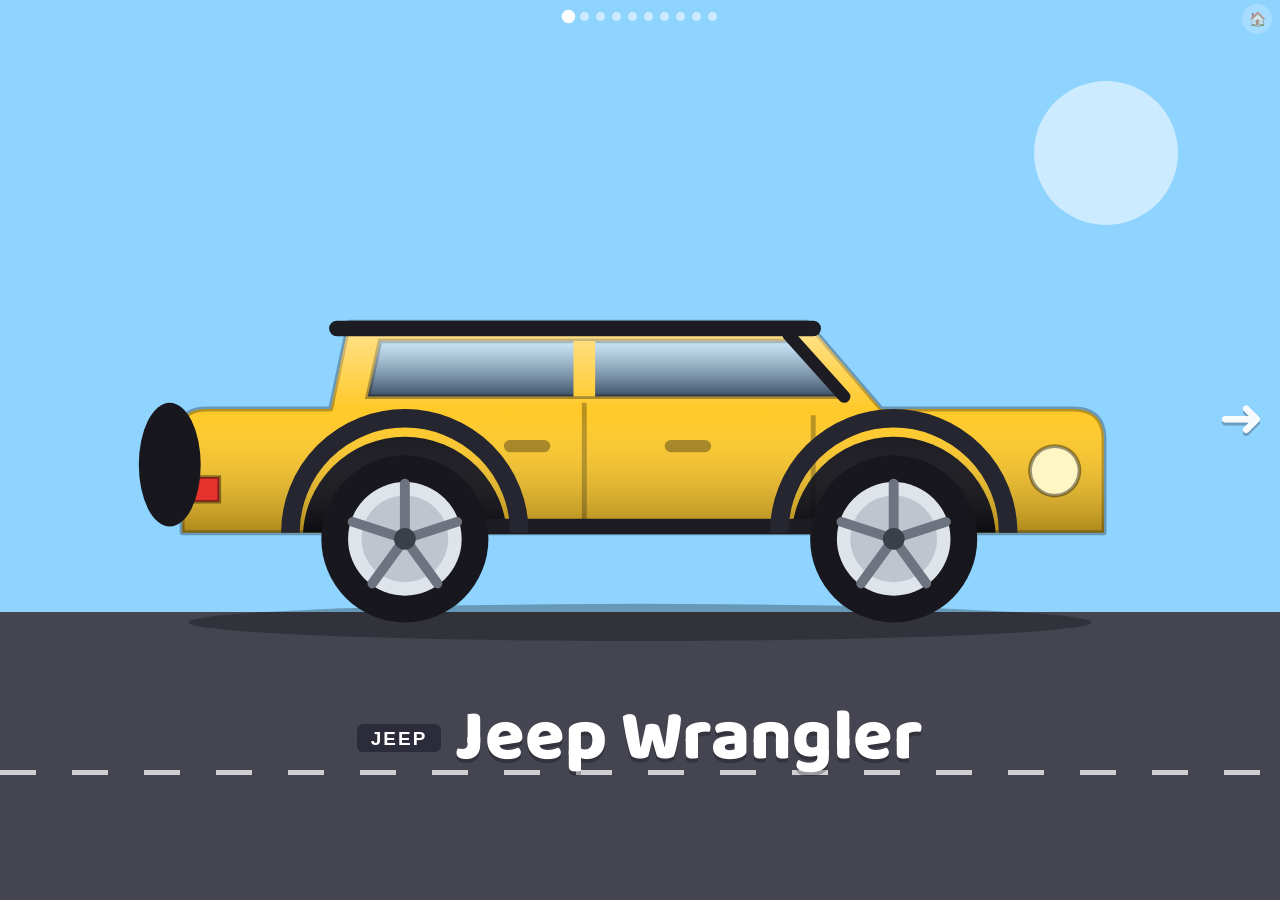
==== cars.html @ 997a092b "Add files via upload" ====
<!DOCTYPE html>
<html lang="en">
<head>
<meta charset="utf-8">
<meta name="viewport" content="width=device-width, initial-scale=1, viewport-fit=cover">
<title>Cars</title>
<meta name="theme-color" content="#8fd3ff">
<meta name="mobile-web-app-capable" content="yes">
<meta name="apple-mobile-web-app-capable" content="yes">
<meta name="apple-mobile-web-app-title" content="Toddler Games">
<link rel="manifest" href="manifest.webmanifest">
<link rel="apple-touch-icon" href="icons/apple-touch-icon.png">
<link rel="icon" href="icons/icon-192.png">

<link rel="preconnect" href="https://fonts.googleapis.com">
<link href="https://fonts.googleapis.com/css2?family=Baloo+2:wght@700;800&display=swap" rel="stylesheet">
<style>
  :root {
    box-sizing: border-box;
    padding-top: env(safe-area-inset-top, 0px);
    padding-bottom: env(safe-area-inset-bottom, 0px);
    --ink: #2b2b3a;
    --road: #454552;
  }
  html { scroll-padding-top: env(safe-area-inset-top, 0px); }
  *, *::before, *::after { box-sizing: inherit; }
  html, body { height: 100%; margin: 0; background: #bfe6ff; overflow: hidden; }
  body {
    font-family: "Baloo 2", ui-rounded, "Arial Rounded MT Bold", "Trebuchet MS", system-ui, sans-serif;
    -webkit-tap-highlight-color: transparent; -webkit-user-select: none; user-select: none;
  }
  .deck {
    display: flex; height: 100%; overflow-x: auto; overflow-y: hidden;
    scroll-snap-type: x mandatory; scrollbar-width: none; -webkit-overflow-scrolling: touch;
    scroll-behavior: smooth;
  }
  .deck::-webkit-scrollbar { display: none; }
  .slide {
    flex: 0 0 100%; height: 100%; scroll-snap-align: center; scroll-snap-stop: always;
    display: flex; flex-direction: column; align-items: center; justify-content: center;
    position: relative; overflow: hidden;
  }
  .sun { position: absolute; top: 9%; right: 8%; width: 16vmin; height: 16vmin; border-radius: 50%; background: rgba(255,255,255,.55); }
  .road { position: absolute; left: 0; right: 0; bottom: 0; height: 32%; background: var(--road); }
  .road::before {
    content: ""; position: absolute; left: 0; right: 0; top: 55%; height: 5px;
    background: repeating-linear-gradient(90deg, #fff 0 36px, transparent 36px 72px); opacity: .75;
  }
  .vehicle { width: min(98vw, 110vh); position: relative; z-index: 2; margin-top: 6vh; }
  .vehicle svg { width: 100%; height: auto; display: block; overflow: visible; }
  .slide.enter .vehicle { animation: drive .6s cubic-bezier(.2,.9,.3,1.08) both; }
  .vehicle.bounce { animation: bounce .55s ease; }
  @keyframes drive { from { transform: translateX(-80vw); } to { transform: translateX(0); } }
  @keyframes bounce {
    0% { transform: scale(1); } 25% { transform: scale(1.08, .93) rotate(-1.5deg); }
    55% { transform: scale(.97, 1.05) rotate(1.5deg); } 100% { transform: scale(1); }
  }
  .tag { position: relative; z-index: 3; display: flex; align-items: center; gap: 14px; margin-top: 3vh; padding: 0 14px; }
  .tag .badge { flex: 0 0 auto; width: clamp(48px, 15vw, 84px); }
  .tag .badge svg { width: 100%; height: auto; display: block; }
  .name {
    margin: 0; font-size: clamp(34px, 10.5vw, 72px); font-weight: 800; color: #fff; line-height: 1;
    text-shadow: 0 4px 0 rgba(0,0,0,.25);
  }
  .wheel { transform-box: fill-box; transform-origin: center; }
  .slide.enter .wheel { animation: spin .6s linear 1; }
  @keyframes spin { to { transform: rotate(-720deg); } }
  .photo { background: #111; }
  .photo img { width: 100%; height: 100%; object-fit: contain; display: block; }
  .hint {
    position: absolute; right: 16px; top: 42%; z-index: 4; font-size: 54px; color: rgba(255,255,255,.95);
    text-shadow: 0 3px 0 rgba(0,0,0,.25); animation: nudge 1.2s ease-in-out infinite; pointer-events: none;
  }
  @keyframes nudge { 0%,100% { transform: translateX(0); } 50% { transform: translateX(10px); } }
  .dots {
    position: fixed; left: 40px; right: 40px; top: calc(env(safe-area-inset-top, 0px) + 12px); z-index: 10;
    display: flex; gap: 7px; justify-content: center; pointer-events: none; flex-wrap: wrap;
  }
  .dots i { width: 9px; height: 9px; border-radius: 50%; background: rgba(255,255,255,.55); transition: transform .2s, background .2s; }
  .dots i.on { background: #fff; transform: scale(1.5); }
  /* parent corner: press and hold */
  #parent {
    position: fixed; right: 8px; top: calc(env(safe-area-inset-top, 0px) + 4px); z-index: 20;
    width: 30px; height: 30px; border-radius: 50%; border: 0; padding: 0; font-size: 14px;
    background: rgba(255,255,255,.35); opacity: .6;
  }
  #panel {
    position: fixed; inset: 0; z-index: 30; display: none; align-items: center; justify-content: center;
    background: rgba(20,20,30,.6); padding: 24px;
  }
  #panel.open { display: flex; }
  #panel .box { background: #fff; color: var(--ink); border-radius: 22px; padding: 22px; width: min(92vw, 380px); text-align: center; }
  #panel h2 { margin: 0 0 6px; font-size: 26px; }
  #panel p { margin: 0 0 16px; font-size: 16px; line-height: 1.3; font-weight: 700; opacity: .75; }
  #panel button {
    display: block; width: 100%; margin-top: 10px; padding: 14px; border: 0; border-radius: 14px;
    font: inherit; font-size: 20px; font-weight: 800; background: #2f8cf0; color: #fff;
  }
  #panel button.alt { background: #e9ebf0; color: var(--ink); }
  @media (prefers-reduced-motion: reduce) {
    .slide.enter .vehicle, .slide.enter .wheel, .hint, .vehicle.bounce { animation: none; }
  }
</style>
</head>
<body>
<div class="dots" id="dots"></div>
<button id="parent" aria-label="Parent options (press and hold)">🏠</button>
<div id="panel"><div class="box">
  <h2>Parent corner</h2>
  <p>Add real photos from your phone. They show first and stay saved on this device.</p>
  <button id="addBtn">Add photos</button>
  <button id="clearBtn" class="alt">Remove my photos</button>
  <button id="homeBtn" class="alt">Back to home</button>
  <button id="closeBtn" class="alt">Close</button>
</div></div>
<input id="file" type="file" accept="image/*" multiple hidden>
<main class="deck" id="deck"></main>

<script>
// ---------- realistic-style side-view car kit (viewBox 320 x 160) ----------
let uid = 0;
function rim(cx, cy, r) {
  let sp = '';
  for (let i = 0; i < 5; i++) {
    const a = (i * 72 - 90) * Math.PI / 180;
    sp += `<line x1="${cx}" y1="${cy}" x2="${(cx + Math.cos(a) * r * 0.66).toFixed(1)}" y2="${(cy + Math.sin(a) * r * 0.66).toFixed(1)}" stroke="#6d7480" stroke-width="3.2" stroke-linecap="round"/>`;
  }
  return `<g class="wheel"><circle cx="${cx}" cy="${cy}" r="${r}" fill="#17171d"/>
  <circle cx="${cx}" cy="${cy}" r="${r * 0.68}" fill="#dfe3ea"/>
  <circle cx="${cx}" cy="${cy}" r="${r * 0.52}" fill="#bfc5cf"/>${sp}
  <circle cx="${cx}" cy="${cy}" r="${r * 0.13}" fill="#3b3f48"/></g>`;
}
function build(o) {
  const id = 'c' + (uid++);
  const wells = o.wheels.map(([x, y, r]) => `<circle cx="${x}" cy="${y}" r="${r + 6}" fill="#101017"/>`).join('');
  const rims = o.wheels.map(([x, y, r]) => rim(x, y, r)).join('');
  const flares = o.flare ? o.wheels.map(([x, y, r]) => `<path d="M${x - r - 10} ${y - 2} A${r + 10} ${r + 10} 0 0 1 ${x + r + 10} ${y - 2}" fill="none" stroke="#262630" stroke-width="6"/>`).join('') : '';
  const pillars = (o.pillars || []).map(([x, y1, y2]) => `<line x1="${x}" y1="${y1}" x2="${x}" y2="${y2}" stroke="${o.color}" stroke-width="7"/>`).join('');
  const handles = (o.handles || []).map(([x, y]) => `<rect x="${x}" y="${y}" width="15" height="4" rx="2" fill="#000" opacity=".35"/>`).join('');
  return `<svg viewBox="0 0 320 160" xmlns="http://www.w3.org/2000/svg">
  <defs>
    <linearGradient id="sh${id}" x1="0" y1="0" x2="0" y2="1">
      <stop offset="0" stop-color="#fff" stop-opacity=".5"/><stop offset=".42" stop-color="#fff" stop-opacity="0"/>
      <stop offset="1" stop-color="#000" stop-opacity=".32"/></linearGradient>
    <linearGradient id="gl${id}" x1="0" y1="0" x2="0" y2="1">
      <stop offset="0" stop-color="#a9d7f2"/><stop offset="1" stop-color="#2b4058"/></linearGradient>
    <clipPath id="cp${id}"><path d="${o.body}"/></clipPath>
  </defs>
  <ellipse cx="160" cy="143" rx="146" ry="6" fill="#000" opacity=".28"/>
  ${o.pre || ''}
  <path d="${o.body}" fill="${o.color}" stroke="rgba(0,0,0,.28)" stroke-width="1.6" stroke-linejoin="round"/>
  <g clip-path="url(#cp${id})">${wells}</g>
  <path d="${o.glass}" fill="url(#gl${id})"/>
  <path d="${o.glass}" fill="none" stroke="rgba(0,0,0,.35)" stroke-width="1.5"/>
  ${pillars}
  <path d="${o.doors}" stroke="rgba(0,0,0,.28)" stroke-width="1.6" fill="none"/>
  ${handles}
  <path d="${o.body}" fill="url(#sh${id})"/>
  <path d="${o.head}" fill="#fff6c4" stroke="rgba(0,0,0,.4)" stroke-width="1.2"/>
  <path d="${o.tail}" fill="#e5322d" stroke="rgba(0,0,0,.4)" stroke-width="1.2"/>
  ${o.extra || ''}${flares}${rims}
  </svg>`;
}

const SEDAN = {
  body: 'M10 114 L12 96 Q14 88 38 84 L96 78 Q118 52 150 48 L206 48 Q238 50 254 74 L292 82 Q310 86 310 100 L310 114Z',
  glass: 'M108 76 Q124 56 152 54 L204 54 Q228 56 242 76Z', pillars: [[178, 54, 76]],
  doors: 'M178 76 V110 M118 80 L114 110 M240 78 L244 108', handles: [[148, 84], [198, 84]],
  head: 'M290 88 L308 92 L306 99 L288 96Z', tail: 'M12 92 L28 90 L28 99 L12 101Z',
  extra: '<rect x="236" y="76" width="12" height="6" rx="3" fill="#000" opacity=".4"/>',
  wheels: [[84, 116, 23], [238, 116, 23]]
};
const COUPE = {
  body: 'M10 114 L12 98 Q14 90 36 86 L98 80 Q136 54 176 52 Q214 52 236 74 L288 84 Q310 90 310 102 L310 114Z',
  glass: 'M120 78 Q146 58 176 58 Q204 60 224 76Z', pillars: [[170, 58, 77]],
  doors: 'M170 77 V110 M236 76 L240 108', handles: [[142, 86]],
  head: 'M292 90 L310 96 L306 101 L290 97Z', tail: 'M12 96 L30 92 L30 99 L12 103Z',
  extra: '<rect x="12" y="86" width="30" height="5" rx="2" fill="#000" opacity=".35"/>',
  wheels: [[80, 117, 24], [238, 117, 24]]
};
const SUV = {
  body: 'M10 116 L12 86 Q14 78 30 76 L52 54 Q58 48 72 48 L222 48 Q240 48 252 64 L286 80 Q308 86 310 100 L310 116Z',
  glass: 'M62 74 L74 56 L216 56 Q232 58 242 74Z', pillars: [[120, 56, 74], [182, 56, 74]],
  doors: 'M120 74 V112 M182 74 V112 M240 76 L244 110', handles: [[96, 82], [150, 82], [204, 82]],
  head: 'M292 88 L310 94 L308 101 L290 97Z', tail: 'M12 88 L24 86 L24 102 L12 104Z',
  extra: '<path d="M70 46 H224" stroke="#1c1c22" stroke-width="3" stroke-linecap="round"/>',
  wheels: [[82, 117, 26], [238, 117, 26]]
};
const BOXY = {   // G-Class
  body: 'M12 114 V76 Q12 70 20 70 H42 L52 36 H236 L254 70 H298 Q310 70 310 82 V114Z',
  glass: 'M60 70 L66 42 H234 L248 70Z', pillars: [[120, 42, 70], [186, 42, 70]],
  doors: 'M120 70 V112 M186 70 V112 M240 72 V112', handles: [[98, 84], [158, 84], [210, 84]],
  head: 'M292 76 a8 8 0 1 0 0.1 0Z', tail: 'M14 98 H24 V106 H14Z',
  extra: '<circle cx="8" cy="88" r="17" fill="#17171d"/><circle cx="8" cy="88" r="8" fill="#bfc5cf"/><ellipse cx="268" cy="80" rx="6" ry="3" fill="#ffb000"/>',
  wheels: [[84, 117, 25], [238, 117, 25]], flare: true
};
const WRANG = {  // Jeep Wrangler
  body: 'M12 114 V80 Q12 74 20 74 H60 L66 46 H214 L238 74 H300 Q310 74 310 84 V114Z',
  glass: 'M72 70 L76 52 H208 L226 70Z', pillars: [[142, 52, 70]],
  doors: 'M142 72 V112 M216 76 V112', handles: [[116, 84], [168, 84]],
  head: 'M294 86 a8 8 0 1 0 0.1 0Z', tail: 'M14 96 H24 V104 H14Z',
  extra: '<path d="M226 70 L208 50" stroke="#1c1c22" stroke-width="4" stroke-linecap="round"/><path d="M62 48 H216" stroke="#1c1c22" stroke-width="5" stroke-linecap="round"/><ellipse cx="8" cy="92" rx="10" ry="20" fill="#17171d"/><path d="M84 112 H226" stroke="#1c1c22" stroke-width="5" stroke-linecap="round"/>',
  wheels: [[84, 116, 27], [242, 116, 27]], flare: true
};
const PICK = {   // Jeep Gladiator
  body: 'M12 114 V80 H112 V76 H126 L132 46 H214 L238 74 H300 Q310 74 310 84 V114Z',
  glass: 'M136 70 L140 52 H210 L228 70Z', pillars: [[176, 52, 70]],
  doors: 'M176 72 V112 M218 76 V112', handles: [[152, 84]],
  head: 'M294 86 a8 8 0 1 0 0.1 0Z', tail: 'M12 82 H20 V92 H12Z',
  extra: '<rect x="14" y="80" width="96" height="9" fill="#101017" opacity=".55"/><path d="M228 70 L210 50" stroke="#1c1c22" stroke-width="4" stroke-linecap="round"/><path d="M130 48 H214" stroke="#1c1c22" stroke-width="5" stroke-linecap="round"/>',
  wheels: [[66, 116, 27], [244, 116, 27]], flare: true
};
const GT = {     // low sports coupe
  body: 'M10 114 L12 102 Q14 94 40 90 L110 84 Q150 58 188 56 Q220 58 236 78 L290 86 Q312 92 312 104 L312 114Z',
  glass: 'M130 82 Q156 62 188 62 Q210 64 224 80Z', pillars: [],
  doors: 'M178 84 V110 M238 80 L242 108', handles: [[148, 90]],
  head: 'M294 94 L312 100 L308 105 L292 101Z', tail: 'M12 100 L30 96 L30 103 L12 107Z',
  extra: '<rect x="12" y="86" width="30" height="5" rx="2" fill="#000" opacity=".4"/>',
  wheels: [[82, 117, 25], [242, 117, 25]]
};

// ---------- brand badges ----------
const BADGE = {
  jeep: `<svg viewBox="0 0 120 40"><rect width="120" height="40" rx="9" fill="#2b2b3a"/><text x="60" y="30" text-anchor="middle" font-family="Arial Black, Arial, sans-serif" font-weight="900" font-size="27" letter-spacing="3" fill="#fff">JEEP</text></svg>`,
  merc: `<svg viewBox="0 0 60 60"><circle cx="30" cy="30" r="27" fill="#eef1f5" stroke="#8c95a1" stroke-width="3"/><circle cx="30" cy="30" r="22" fill="none" stroke="#8c95a1" stroke-width="1.5"/><path d="M30 30 L30 9 M30 30 L48.2 40.5 M30 30 L11.8 40.5" stroke="#5f6874" stroke-width="3.4" stroke-linecap="round" fill="none"/></svg>`,
  bmw: `<svg viewBox="0 0 60 60"><circle cx="30" cy="30" r="28" fill="#1a1a1f"/><circle cx="30" cy="30" r="22" fill="#fff"/><path d="M30 30 L30 8 A22 22 0 0 0 8 30Z" fill="#2f7cd8"/><path d="M30 30 L52 30 A22 22 0 0 1 30 52Z" fill="#2f7cd8"/></svg>`
};

const vehicles = [
  { name: 'Jeep Wrangler',      say: 'Jeep Wrangler',      brand: 'jeep', spec: WRANG, color: '#ffc928', bg: '#8fd3ff' },
  { name: 'Mercedes G-Class',   say: 'Mercedes G Class',   brand: 'merc', spec: BOXY,  color: '#262a33', bg: '#ffd89a' },
  { name: 'BMW M4',             say: 'B M W M four',       brand: 'bmw',  spec: COUPE, color: '#1fa36b', bg: '#ffe0e8' },
  { name: 'Mercedes C-Class',   say: 'Mercedes C Class',   brand: 'merc', spec: SEDAN, color: '#b6bdc8', bg: '#c6e3ff' },
  { name: 'Jeep Gladiator',     say: 'Jeep Gladiator',     brand: 'jeep', spec: PICK,  color: '#ff7a1a', bg: '#c4f0d2' },
  { name: 'BMW X5',             say: 'B M W X five',       brand: 'bmw',  spec: SUV,   color: '#f4f6f9', bg: '#b9c6ff' },
  { name: 'Mercedes AMG GT',    say: 'Mercedes A M G G T', brand: 'merc', spec: GT,    color: '#e23a3a', bg: '#fff0a8' },
  { name: 'Jeep Grand Cherokee',say: 'Jeep Grand Cherokee',brand: 'jeep', spec: SUV,   color: '#2f6a50', bg: '#ffd1b3' },
  { name: 'BMW 3 Series',       say: 'B M W three series', brand: 'bmw',  spec: SEDAN, color: '#2b6cd8', bg: '#d9f0b8' },
  { name: 'Jeep Wrangler',      say: 'Jeep Wrangler',      brand: 'jeep', spec: WRANG, color: '#e5392c', bg: '#cdbdff' },
].map(v => ({ ...v, svg: build({ ...v.spec, color: v.color }) }));

// ---------- photos saved on this phone (optional) ----------
function idb() {
  return new Promise((res, rej) => {
    const r = indexedDB.open('vroom', 1);
    r.onupgradeneeded = () => r.result.createObjectStore('kv');
    r.onsuccess = () => res(r.result); r.onerror = () => rej(r.error);
  });
}
async function loadPhotos() {
  try {
    const db = await idb();
    return await new Promise(res => {
      const q = db.transaction('kv').objectStore('kv').get('photos');
      q.onsuccess = () => res(q.result || []); q.onerror = () => res([]);
    });
  } catch (e) { return []; }
}
async function savePhotos(list) {
  try { const db = await idb(); db.transaction('kv', 'readwrite').objectStore('kv').put(list, 'photos'); } catch (e) {}
}
function fileToDataURL(f) {
  return new Promise(res => {
    const rd = new FileReader();
    rd.onerror = () => res(null);
    rd.onload = () => {
      const img = new Image();
      img.onerror = () => res(null);
      img.onload = () => {
        const s = Math.min(1, 1400 / Math.max(img.width, img.height));
        const c = document.createElement('canvas');
        c.width = Math.round(img.width * s); c.height = Math.round(img.height * s);
        c.getContext('2d').drawImage(img, 0, 0, c.width, c.height);
        res(c.toDataURL('image/jpeg', 0.85));
      };
      img.src = rd.result;
    };
    rd.readAsDataURL(f);
  });
}

// ---------- build the deck ----------
const deck = document.getElementById('deck');
const dotsEl = document.getElementById('dots');
let photos = [];
let slides = [], dots = [], current = -1, io = null;

function speak(text) {
  try {
    if (!text || !('speechSynthesis' in window)) return;
    speechSynthesis.cancel();
    const u = new SpeechSynthesisUtterance(text);
    u.rate = 0.8; u.pitch = 1.25;
    speechSynthesis.speak(u);
  } catch (e) {}
}

function render() {
  if (io) io.disconnect();
  deck.innerHTML = ''; dotsEl.innerHTML = '';
  const items = [
    ...photos.map(src => ({ photo: src })),
    ...vehicles
  ];
  items.forEach((v, i) => {
    const s = document.createElement('section');
    if (v.photo) {
      s.className = 'slide photo';
      s.innerHTML = `<img alt="" src="${v.photo}">`;
    } else {
      s.className = 'slide';
      s.style.background = v.bg;
      s.innerHTML = `<div class="sun"></div><div class="road"></div>
        <div class="vehicle" role="button" aria-label="${v.name}">${v.svg}</div>
        <div class="tag"><div class="badge">${BADGE[v.brand]}</div><h1 class="name">${v.name}</h1></div>`;
      const veh = s.querySelector('.vehicle');
      veh.addEventListener('click', () => {
        veh.classList.remove('bounce'); void veh.offsetWidth; veh.classList.add('bounce');
        speak(v.say);
      });
      veh.addEventListener('animationend', e => { if (e.animationName === 'bounce') veh.classList.remove('bounce'); });
    }
    if (i === 0) s.insertAdjacentHTML('beforeend', '<div class="hint" aria-hidden="true">&#10140;</div>');
    deck.appendChild(s);
    dotsEl.appendChild(document.createElement('i'));
  });
  slides = [...deck.children]; dots = [...dotsEl.children]; current = -1;
  deck.scrollTo({ left: 0, behavior: 'auto' });
  io = new IntersectionObserver(entries => {
    entries.forEach(en => {
      const i = slides.indexOf(en.target);
      if (en.isIntersecting && en.intersectionRatio > 0.6 && i !== current) {
        current = i;
        dots.forEach((d, k) => d.classList.toggle('on', k === i));
        slides.forEach(s => s.classList.remove('enter'));
        void en.target.offsetWidth;
        en.target.classList.add('enter');
        const h = deck.querySelector('.hint'); if (h && i > 0) h.remove();
      }
    });
  }, { root: deck, threshold: [0.6] });
  slides.forEach(s => io.observe(s));
}

// ---------- parent corner (press and hold the little camera) ----------
const panel = document.getElementById('panel');
const fileIn = document.getElementById('file');
let holdT = null;
const pb = document.getElementById('parent');
pb.addEventListener('pointerdown', () => { holdT = setTimeout(() => panel.classList.add('open'), 700); });
['pointerup', 'pointerleave', 'pointercancel'].forEach(ev => pb.addEventListener(ev, () => clearTimeout(holdT)));
document.getElementById('homeBtn').onclick = () => { location.href = 'index.html'; };
document.getElementById('closeBtn').onclick = () => panel.classList.remove('open');
document.getElementById('addBtn').onclick = () => fileIn.click();
document.getElementById('clearBtn').onclick = async () => { photos = []; await savePhotos([]); panel.classList.remove('open'); render(); };
fileIn.addEventListener('change', async () => {
  const files = [...fileIn.files];
  const added = [];
  for (const f of files) { const d = await fileToDataURL(f); if (d) added.push(d); }
  fileIn.value = '';
  if (added.length) { photos = [...added, ...photos]; await savePhotos(photos); panel.classList.remove('open'); render(); }
});

render();
loadPhotos().then(p => { if (p.length) { photos = p; render(); } });
if ('serviceWorker' in navigator) { window.addEventListener('load', () => navigator.serviceWorker.register('sw.js').catch(() => {})); }
</script>
</body>
</html>
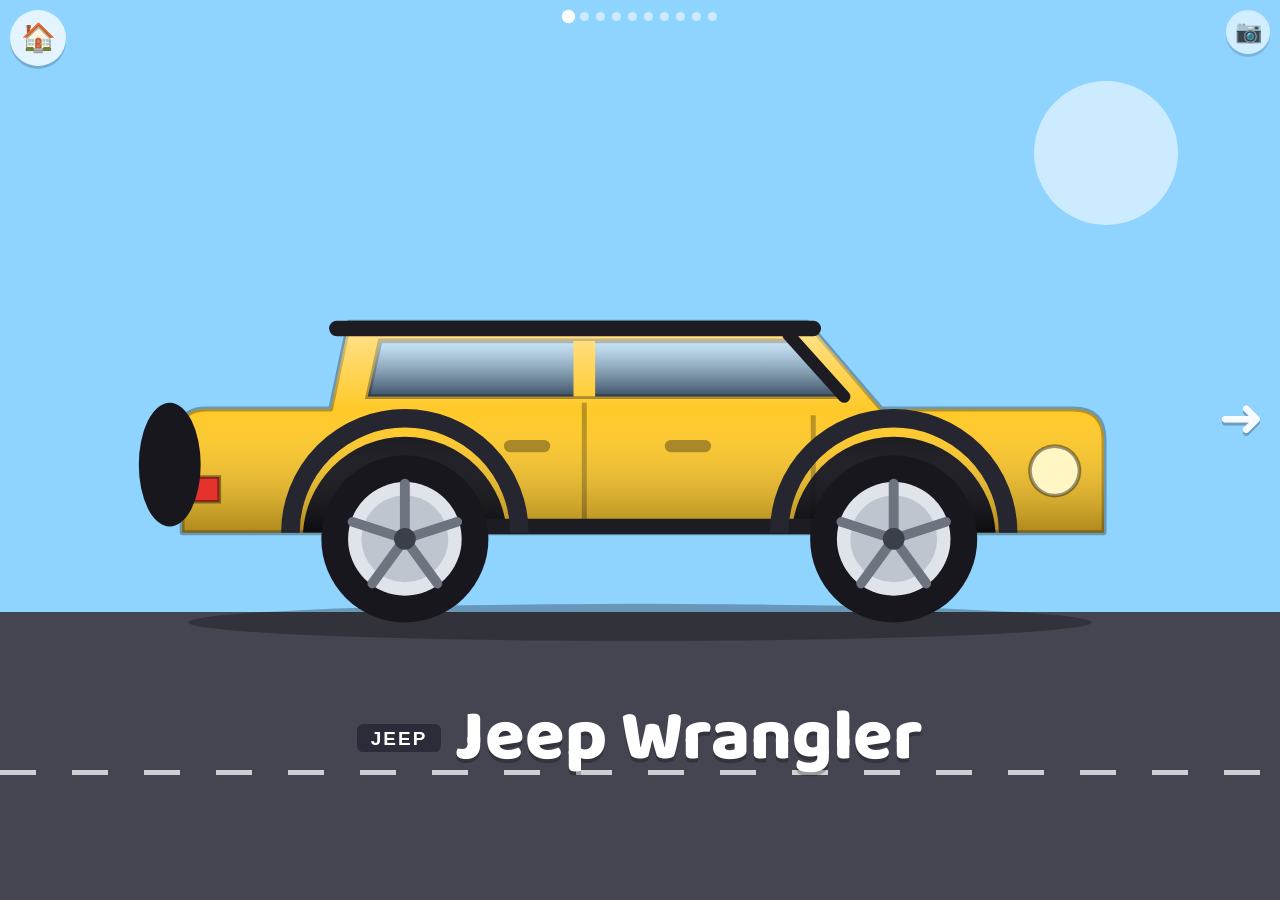
==== commit fd7fe1f5: "real sound" ====
--- a/cars.html
+++ b/cars.html
@@ -1,369 +1,363 @@
-<!DOCTYPE html>
-<html lang="en">
-<head>
-<meta charset="utf-8">
-<meta name="viewport" content="width=device-width, initial-scale=1, viewport-fit=cover">
-<title>Cars</title>
-<meta name="theme-color" content="#8fd3ff">
-<meta name="mobile-web-app-capable" content="yes">
-<meta name="apple-mobile-web-app-capable" content="yes">
-<meta name="apple-mobile-web-app-title" content="Toddler Games">
-<link rel="manifest" href="manifest.webmanifest">
-<link rel="apple-touch-icon" href="icons/apple-touch-icon.png">
-<link rel="icon" href="icons/icon-192.png">
-
-<link rel="preconnect" href="https://fonts.googleapis.com">
-<link href="https://fonts.googleapis.com/css2?family=Baloo+2:wght@700;800&display=swap" rel="stylesheet">
-<style>
-  :root {
-    box-sizing: border-box;
-    padding-top: env(safe-area-inset-top, 0px);
-    padding-bottom: env(safe-area-inset-bottom, 0px);
-    --ink: #2b2b3a;
-    --road: #454552;
-  }
-  html { scroll-padding-top: env(safe-area-inset-top, 0px); }
-  *, *::before, *::after { box-sizing: inherit; }
-  html, body { height: 100%; margin: 0; background: #bfe6ff; overflow: hidden; }
-  body {
-    font-family: "Baloo 2", ui-rounded, "Arial Rounded MT Bold", "Trebuchet MS", system-ui, sans-serif;
-    -webkit-tap-highlight-color: transparent; -webkit-user-select: none; user-select: none;
-  }
-  .deck {
-    display: flex; height: 100%; overflow-x: auto; overflow-y: hidden;
-    scroll-snap-type: x mandatory; scrollbar-width: none; -webkit-overflow-scrolling: touch;
-    scroll-behavior: smooth;
-  }
-  .deck::-webkit-scrollbar { display: none; }
-  .slide {
-    flex: 0 0 100%; height: 100%; scroll-snap-align: center; scroll-snap-stop: always;
-    display: flex; flex-direction: column; align-items: center; justify-content: center;
-    position: relative; overflow: hidden;
-  }
-  .sun { position: absolute; top: 9%; right: 8%; width: 16vmin; height: 16vmin; border-radius: 50%; background: rgba(255,255,255,.55); }
-  .road { position: absolute; left: 0; right: 0; bottom: 0; height: 32%; background: var(--road); }
-  .road::before {
-    content: ""; position: absolute; left: 0; right: 0; top: 55%; height: 5px;
-    background: repeating-linear-gradient(90deg, #fff 0 36px, transparent 36px 72px); opacity: .75;
-  }
-  .vehicle { width: min(98vw, 110vh); position: relative; z-index: 2; margin-top: 6vh; }
-  .vehicle svg { width: 100%; height: auto; display: block; overflow: visible; }
-  .slide.enter .vehicle { animation: drive .6s cubic-bezier(.2,.9,.3,1.08) both; }
-  .vehicle.bounce { animation: bounce .55s ease; }
-  @keyframes drive { from { transform: translateX(-80vw); } to { transform: translateX(0); } }
-  @keyframes bounce {
-    0% { transform: scale(1); } 25% { transform: scale(1.08, .93) rotate(-1.5deg); }
-    55% { transform: scale(.97, 1.05) rotate(1.5deg); } 100% { transform: scale(1); }
-  }
-  .tag { position: relative; z-index: 3; display: flex; align-items: center; gap: 14px; margin-top: 3vh; padding: 0 14px; }
-  .tag .badge { flex: 0 0 auto; width: clamp(48px, 15vw, 84px); }
-  .tag .badge svg { width: 100%; height: auto; display: block; }
-  .name {
-    margin: 0; font-size: clamp(34px, 10.5vw, 72px); font-weight: 800; color: #fff; line-height: 1;
-    text-shadow: 0 4px 0 rgba(0,0,0,.25);
-  }
-  .wheel { transform-box: fill-box; transform-origin: center; }
-  .slide.enter .wheel { animation: spin .6s linear 1; }
-  @keyframes spin { to { transform: rotate(-720deg); } }
-  .photo { background: #111; }
-  .photo img { width: 100%; height: 100%; object-fit: contain; display: block; }
-  .hint {
-    position: absolute; right: 16px; top: 42%; z-index: 4; font-size: 54px; color: rgba(255,255,255,.95);
-    text-shadow: 0 3px 0 rgba(0,0,0,.25); animation: nudge 1.2s ease-in-out infinite; pointer-events: none;
-  }
-  @keyframes nudge { 0%,100% { transform: translateX(0); } 50% { transform: translateX(10px); } }
-  .dots {
-    position: fixed; left: 40px; right: 40px; top: calc(env(safe-area-inset-top, 0px) + 12px); z-index: 10;
-    display: flex; gap: 7px; justify-content: center; pointer-events: none; flex-wrap: wrap;
-  }
-  .dots i { width: 9px; height: 9px; border-radius: 50%; background: rgba(255,255,255,.55); transition: transform .2s, background .2s; }
-  .dots i.on { background: #fff; transform: scale(1.5); }
-  /* parent corner: press and hold */
-  #parent {
-    position: fixed; right: 8px; top: calc(env(safe-area-inset-top, 0px) + 4px); z-index: 20;
-    width: 30px; height: 30px; border-radius: 50%; border: 0; padding: 0; font-size: 14px;
-    background: rgba(255,255,255,.35); opacity: .6;
-  }
-  #panel {
-    position: fixed; inset: 0; z-index: 30; display: none; align-items: center; justify-content: center;
-    background: rgba(20,20,30,.6); padding: 24px;
-  }
-  #panel.open { display: flex; }
-  #panel .box { background: #fff; color: var(--ink); border-radius: 22px; padding: 22px; width: min(92vw, 380px); text-align: center; }
-  #panel h2 { margin: 0 0 6px; font-size: 26px; }
-  #panel p { margin: 0 0 16px; font-size: 16px; line-height: 1.3; font-weight: 700; opacity: .75; }
-  #panel button {
-    display: block; width: 100%; margin-top: 10px; padding: 14px; border: 0; border-radius: 14px;
-    font: inherit; font-size: 20px; font-weight: 800; background: #2f8cf0; color: #fff;
-  }
-  #panel button.alt { background: #e9ebf0; color: var(--ink); }
-  @media (prefers-reduced-motion: reduce) {
-    .slide.enter .vehicle, .slide.enter .wheel, .hint, .vehicle.bounce { animation: none; }
-  }
-</style>
-</head>
-<body>
-<div class="dots" id="dots"></div>
-<button id="parent" aria-label="Parent options (press and hold)">🏠</button>
-<div id="panel"><div class="box">
-  <h2>Parent corner</h2>
-  <p>Add real photos from your phone. They show first and stay saved on this device.</p>
-  <button id="addBtn">Add photos</button>
-  <button id="clearBtn" class="alt">Remove my photos</button>
-  <button id="homeBtn" class="alt">Back to home</button>
-  <button id="closeBtn" class="alt">Close</button>
-</div></div>
-<input id="file" type="file" accept="image/*" multiple hidden>
-<main class="deck" id="deck"></main>
-
-<script>
-// ---------- realistic-style side-view car kit (viewBox 320 x 160) ----------
-let uid = 0;
-function rim(cx, cy, r) {
-  let sp = '';
-  for (let i = 0; i < 5; i++) {
-    const a = (i * 72 - 90) * Math.PI / 180;
-    sp += `<line x1="${cx}" y1="${cy}" x2="${(cx + Math.cos(a) * r * 0.66).toFixed(1)}" y2="${(cy + Math.sin(a) * r * 0.66).toFixed(1)}" stroke="#6d7480" stroke-width="3.2" stroke-linecap="round"/>`;
-  }
-  return `<g class="wheel"><circle cx="${cx}" cy="${cy}" r="${r}" fill="#17171d"/>
-  <circle cx="${cx}" cy="${cy}" r="${r * 0.68}" fill="#dfe3ea"/>
-  <circle cx="${cx}" cy="${cy}" r="${r * 0.52}" fill="#bfc5cf"/>${sp}
-  <circle cx="${cx}" cy="${cy}" r="${r * 0.13}" fill="#3b3f48"/></g>`;
-}
-function build(o) {
-  const id = 'c' + (uid++);
-  const wells = o.wheels.map(([x, y, r]) => `<circle cx="${x}" cy="${y}" r="${r + 6}" fill="#101017"/>`).join('');
-  const rims = o.wheels.map(([x, y, r]) => rim(x, y, r)).join('');
-  const flares = o.flare ? o.wheels.map(([x, y, r]) => `<path d="M${x - r - 10} ${y - 2} A${r + 10} ${r + 10} 0 0 1 ${x + r + 10} ${y - 2}" fill="none" stroke="#262630" stroke-width="6"/>`).join('') : '';
-  const pillars = (o.pillars || []).map(([x, y1, y2]) => `<line x1="${x}" y1="${y1}" x2="${x}" y2="${y2}" stroke="${o.color}" stroke-width="7"/>`).join('');
-  const handles = (o.handles || []).map(([x, y]) => `<rect x="${x}" y="${y}" width="15" height="4" rx="2" fill="#000" opacity=".35"/>`).join('');
-  return `<svg viewBox="0 0 320 160" xmlns="http://www.w3.org/2000/svg">
-  <defs>
-    <linearGradient id="sh${id}" x1="0" y1="0" x2="0" y2="1">
-      <stop offset="0" stop-color="#fff" stop-opacity=".5"/><stop offset=".42" stop-color="#fff" stop-opacity="0"/>
-      <stop offset="1" stop-color="#000" stop-opacity=".32"/></linearGradient>
-    <linearGradient id="gl${id}" x1="0" y1="0" x2="0" y2="1">
-      <stop offset="0" stop-color="#a9d7f2"/><stop offset="1" stop-color="#2b4058"/></linearGradient>
-    <clipPath id="cp${id}"><path d="${o.body}"/></clipPath>
-  </defs>
-  <ellipse cx="160" cy="143" rx="146" ry="6" fill="#000" opacity=".28"/>
-  ${o.pre || ''}
-  <path d="${o.body}" fill="${o.color}" stroke="rgba(0,0,0,.28)" stroke-width="1.6" stroke-linejoin="round"/>
-  <g clip-path="url(#cp${id})">${wells}</g>
-  <path d="${o.glass}" fill="url(#gl${id})"/>
-  <path d="${o.glass}" fill="none" stroke="rgba(0,0,0,.35)" stroke-width="1.5"/>
-  ${pillars}
-  <path d="${o.doors}" stroke="rgba(0,0,0,.28)" stroke-width="1.6" fill="none"/>
-  ${handles}
-  <path d="${o.body}" fill="url(#sh${id})"/>
-  <path d="${o.head}" fill="#fff6c4" stroke="rgba(0,0,0,.4)" stroke-width="1.2"/>
-  <path d="${o.tail}" fill="#e5322d" stroke="rgba(0,0,0,.4)" stroke-width="1.2"/>
-  ${o.extra || ''}${flares}${rims}
-  </svg>`;
-}
-
-const SEDAN = {
-  body: 'M10 114 L12 96 Q14 88 38 84 L96 78 Q118 52 150 48 L206 48 Q238 50 254 74 L292 82 Q310 86 310 100 L310 114Z',
-  glass: 'M108 76 Q124 56 152 54 L204 54 Q228 56 242 76Z', pillars: [[178, 54, 76]],
-  doors: 'M178 76 V110 M118 80 L114 110 M240 78 L244 108', handles: [[148, 84], [198, 84]],
-  head: 'M290 88 L308 92 L306 99 L288 96Z', tail: 'M12 92 L28 90 L28 99 L12 101Z',
-  extra: '<rect x="236" y="76" width="12" height="6" rx="3" fill="#000" opacity=".4"/>',
-  wheels: [[84, 116, 23], [238, 116, 23]]
-};
-const COUPE = {
-  body: 'M10 114 L12 98 Q14 90 36 86 L98 80 Q136 54 176 52 Q214 52 236 74 L288 84 Q310 90 310 102 L310 114Z',
-  glass: 'M120 78 Q146 58 176 58 Q204 60 224 76Z', pillars: [[170, 58, 77]],
-  doors: 'M170 77 V110 M236 76 L240 108', handles: [[142, 86]],
-  head: 'M292 90 L310 96 L306 101 L290 97Z', tail: 'M12 96 L30 92 L30 99 L12 103Z',
-  extra: '<rect x="12" y="86" width="30" height="5" rx="2" fill="#000" opacity=".35"/>',
-  wheels: [[80, 117, 24], [238, 117, 24]]
-};
-const SUV = {
-  body: 'M10 116 L12 86 Q14 78 30 76 L52 54 Q58 48 72 48 L222 48 Q240 48 252 64 L286 80 Q308 86 310 100 L310 116Z',
-  glass: 'M62 74 L74 56 L216 56 Q232 58 242 74Z', pillars: [[120, 56, 74], [182, 56, 74]],
-  doors: 'M120 74 V112 M182 74 V112 M240 76 L244 110', handles: [[96, 82], [150, 82], [204, 82]],
-  head: 'M292 88 L310 94 L308 101 L290 97Z', tail: 'M12 88 L24 86 L24 102 L12 104Z',
-  extra: '<path d="M70 46 H224" stroke="#1c1c22" stroke-width="3" stroke-linecap="round"/>',
-  wheels: [[82, 117, 26], [238, 117, 26]]
-};
-const BOXY = {   // G-Class
-  body: 'M12 114 V76 Q12 70 20 70 H42 L52 36 H236 L254 70 H298 Q310 70 310 82 V114Z',
-  glass: 'M60 70 L66 42 H234 L248 70Z', pillars: [[120, 42, 70], [186, 42, 70]],
-  doors: 'M120 70 V112 M186 70 V112 M240 72 V112', handles: [[98, 84], [158, 84], [210, 84]],
-  head: 'M292 76 a8 8 0 1 0 0.1 0Z', tail: 'M14 98 H24 V106 H14Z',
-  extra: '<circle cx="8" cy="88" r="17" fill="#17171d"/><circle cx="8" cy="88" r="8" fill="#bfc5cf"/><ellipse cx="268" cy="80" rx="6" ry="3" fill="#ffb000"/>',
-  wheels: [[84, 117, 25], [238, 117, 25]], flare: true
-};
-const WRANG = {  // Jeep Wrangler
-  body: 'M12 114 V80 Q12 74 20 74 H60 L66 46 H214 L238 74 H300 Q310 74 310 84 V114Z',
-  glass: 'M72 70 L76 52 H208 L226 70Z', pillars: [[142, 52, 70]],
-  doors: 'M142 72 V112 M216 76 V112', handles: [[116, 84], [168, 84]],
-  head: 'M294 86 a8 8 0 1 0 0.1 0Z', tail: 'M14 96 H24 V104 H14Z',
-  extra: '<path d="M226 70 L208 50" stroke="#1c1c22" stroke-width="4" stroke-linecap="round"/><path d="M62 48 H216" stroke="#1c1c22" stroke-width="5" stroke-linecap="round"/><ellipse cx="8" cy="92" rx="10" ry="20" fill="#17171d"/><path d="M84 112 H226" stroke="#1c1c22" stroke-width="5" stroke-linecap="round"/>',
-  wheels: [[84, 116, 27], [242, 116, 27]], flare: true
-};
-const PICK = {   // Jeep Gladiator
-  body: 'M12 114 V80 H112 V76 H126 L132 46 H214 L238 74 H300 Q310 74 310 84 V114Z',
-  glass: 'M136 70 L140 52 H210 L228 70Z', pillars: [[176, 52, 70]],
-  doors: 'M176 72 V112 M218 76 V112', handles: [[152, 84]],
-  head: 'M294 86 a8 8 0 1 0 0.1 0Z', tail: 'M12 82 H20 V92 H12Z',
-  extra: '<rect x="14" y="80" width="96" height="9" fill="#101017" opacity=".55"/><path d="M228 70 L210 50" stroke="#1c1c22" stroke-width="4" stroke-linecap="round"/><path d="M130 48 H214" stroke="#1c1c22" stroke-width="5" stroke-linecap="round"/>',
-  wheels: [[66, 116, 27], [244, 116, 27]], flare: true
-};
-const GT = {     // low sports coupe
-  body: 'M10 114 L12 102 Q14 94 40 90 L110 84 Q150 58 188 56 Q220 58 236 78 L290 86 Q312 92 312 104 L312 114Z',
-  glass: 'M130 82 Q156 62 188 62 Q210 64 224 80Z', pillars: [],
-  doors: 'M178 84 V110 M238 80 L242 108', handles: [[148, 90]],
-  head: 'M294 94 L312 100 L308 105 L292 101Z', tail: 'M12 100 L30 96 L30 103 L12 107Z',
-  extra: '<rect x="12" y="86" width="30" height="5" rx="2" fill="#000" opacity=".4"/>',
-  wheels: [[82, 117, 25], [242, 117, 25]]
-};
-
-// ---------- brand badges ----------
-const BADGE = {
-  jeep: `<svg viewBox="0 0 120 40"><rect width="120" height="40" rx="9" fill="#2b2b3a"/><text x="60" y="30" text-anchor="middle" font-family="Arial Black, Arial, sans-serif" font-weight="900" font-size="27" letter-spacing="3" fill="#fff">JEEP</text></svg>`,
-  merc: `<svg viewBox="0 0 60 60"><circle cx="30" cy="30" r="27" fill="#eef1f5" stroke="#8c95a1" stroke-width="3"/><circle cx="30" cy="30" r="22" fill="none" stroke="#8c95a1" stroke-width="1.5"/><path d="M30 30 L30 9 M30 30 L48.2 40.5 M30 30 L11.8 40.5" stroke="#5f6874" stroke-width="3.4" stroke-linecap="round" fill="none"/></svg>`,
-  bmw: `<svg viewBox="0 0 60 60"><circle cx="30" cy="30" r="28" fill="#1a1a1f"/><circle cx="30" cy="30" r="22" fill="#fff"/><path d="M30 30 L30 8 A22 22 0 0 0 8 30Z" fill="#2f7cd8"/><path d="M30 30 L52 30 A22 22 0 0 1 30 52Z" fill="#2f7cd8"/></svg>`
-};
-
-const vehicles = [
-  { name: 'Jeep Wrangler',      say: 'Jeep Wrangler',      brand: 'jeep', spec: WRANG, color: '#ffc928', bg: '#8fd3ff' },
-  { name: 'Mercedes G-Class',   say: 'Mercedes G Class',   brand: 'merc', spec: BOXY,  color: '#262a33', bg: '#ffd89a' },
-  { name: 'BMW M4',             say: 'B M W M four',       brand: 'bmw',  spec: COUPE, color: '#1fa36b', bg: '#ffe0e8' },
-  { name: 'Mercedes C-Class',   say: 'Mercedes C Class',   brand: 'merc', spec: SEDAN, color: '#b6bdc8', bg: '#c6e3ff' },
-  { name: 'Jeep Gladiator',     say: 'Jeep Gladiator',     brand: 'jeep', spec: PICK,  color: '#ff7a1a', bg: '#c4f0d2' },
-  { name: 'BMW X5',             say: 'B M W X five',       brand: 'bmw',  spec: SUV,   color: '#f4f6f9', bg: '#b9c6ff' },
-  { name: 'Mercedes AMG GT',    say: 'Mercedes A M G G T', brand: 'merc', spec: GT,    color: '#e23a3a', bg: '#fff0a8' },
-  { name: 'Jeep Grand Cherokee',say: 'Jeep Grand Cherokee',brand: 'jeep', spec: SUV,   color: '#2f6a50', bg: '#ffd1b3' },
-  { name: 'BMW 3 Series',       say: 'B M W three series', brand: 'bmw',  spec: SEDAN, color: '#2b6cd8', bg: '#d9f0b8' },
-  { name: 'Jeep Wrangler',      say: 'Jeep Wrangler',      brand: 'jeep', spec: WRANG, color: '#e5392c', bg: '#cdbdff' },
-].map(v => ({ ...v, svg: build({ ...v.spec, color: v.color }) }));
-
-// ---------- photos saved on this phone (optional) ----------
-function idb() {
-  return new Promise((res, rej) => {
-    const r = indexedDB.open('vroom', 1);
-    r.onupgradeneeded = () => r.result.createObjectStore('kv');
-    r.onsuccess = () => res(r.result); r.onerror = () => rej(r.error);
-  });
-}
-async function loadPhotos() {
-  try {
-    const db = await idb();
-    return await new Promise(res => {
-      const q = db.transaction('kv').objectStore('kv').get('photos');
-      q.onsuccess = () => res(q.result || []); q.onerror = () => res([]);
-    });
-  } catch (e) { return []; }
-}
-async function savePhotos(list) {
-  try { const db = await idb(); db.transaction('kv', 'readwrite').objectStore('kv').put(list, 'photos'); } catch (e) {}
-}
-function fileToDataURL(f) {
-  return new Promise(res => {
-    const rd = new FileReader();
-    rd.onerror = () => res(null);
-    rd.onload = () => {
-      const img = new Image();
-      img.onerror = () => res(null);
-      img.onload = () => {
-        const s = Math.min(1, 1400 / Math.max(img.width, img.height));
-        const c = document.createElement('canvas');
-        c.width = Math.round(img.width * s); c.height = Math.round(img.height * s);
-        c.getContext('2d').drawImage(img, 0, 0, c.width, c.height);
-        res(c.toDataURL('image/jpeg', 0.85));
-      };
-      img.src = rd.result;
-    };
-    rd.readAsDataURL(f);
-  });
-}
-
-// ---------- build the deck ----------
-const deck = document.getElementById('deck');
-const dotsEl = document.getElementById('dots');
-let photos = [];
-let slides = [], dots = [], current = -1, io = null;
-
-function speak(text) {
-  try {
-    if (!text || !('speechSynthesis' in window)) return;
-    speechSynthesis.cancel();
-    const u = new SpeechSynthesisUtterance(text);
-    u.rate = 0.8; u.pitch = 1.25;
-    speechSynthesis.speak(u);
-  } catch (e) {}
-}
-
-function render() {
-  if (io) io.disconnect();
-  deck.innerHTML = ''; dotsEl.innerHTML = '';
-  const items = [
-    ...photos.map(src => ({ photo: src })),
-    ...vehicles
-  ];
-  items.forEach((v, i) => {
-    const s = document.createElement('section');
-    if (v.photo) {
-      s.className = 'slide photo';
-      s.innerHTML = `<img alt="" src="${v.photo}">`;
-    } else {
-      s.className = 'slide';
-      s.style.background = v.bg;
-      s.innerHTML = `<div class="sun"></div><div class="road"></div>
-        <div class="vehicle" role="button" aria-label="${v.name}">${v.svg}</div>
-        <div class="tag"><div class="badge">${BADGE[v.brand]}</div><h1 class="name">${v.name}</h1></div>`;
-      const veh = s.querySelector('.vehicle');
-      veh.addEventListener('click', () => {
-        veh.classList.remove('bounce'); void veh.offsetWidth; veh.classList.add('bounce');
-        speak(v.say);
-      });
-      veh.addEventListener('animationend', e => { if (e.animationName === 'bounce') veh.classList.remove('bounce'); });
-    }
-    if (i === 0) s.insertAdjacentHTML('beforeend', '<div class="hint" aria-hidden="true">&#10140;</div>');
-    deck.appendChild(s);
-    dotsEl.appendChild(document.createElement('i'));
-  });
-  slides = [...deck.children]; dots = [...dotsEl.children]; current = -1;
-  deck.scrollTo({ left: 0, behavior: 'auto' });
-  io = new IntersectionObserver(entries => {
-    entries.forEach(en => {
-      const i = slides.indexOf(en.target);
-      if (en.isIntersecting && en.intersectionRatio > 0.6 && i !== current) {
-        current = i;
-        dots.forEach((d, k) => d.classList.toggle('on', k === i));
-        slides.forEach(s => s.classList.remove('enter'));
-        void en.target.offsetWidth;
-        en.target.classList.add('enter');
-        const h = deck.querySelector('.hint'); if (h && i > 0) h.remove();
-      }
-    });
-  }, { root: deck, threshold: [0.6] });
-  slides.forEach(s => io.observe(s));
-}
-
-// ---------- parent corner (press and hold the little camera) ----------
-const panel = document.getElementById('panel');
-const fileIn = document.getElementById('file');
-let holdT = null;
-const pb = document.getElementById('parent');
-pb.addEventListener('pointerdown', () => { holdT = setTimeout(() => panel.classList.add('open'), 700); });
-['pointerup', 'pointerleave', 'pointercancel'].forEach(ev => pb.addEventListener(ev, () => clearTimeout(holdT)));
-document.getElementById('homeBtn').onclick = () => { location.href = 'index.html'; };
-document.getElementById('closeBtn').onclick = () => panel.classList.remove('open');
-document.getElementById('addBtn').onclick = () => fileIn.click();
-document.getElementById('clearBtn').onclick = async () => { photos = []; await savePhotos([]); panel.classList.remove('open'); render(); };
-fileIn.addEventListener('change', async () => {
-  const files = [...fileIn.files];
-  const added = [];
-  for (const f of files) { const d = await fileToDataURL(f); if (d) added.push(d); }
-  fileIn.value = '';
-  if (added.length) { photos = [...added, ...photos]; await savePhotos(photos); panel.classList.remove('open'); render(); }
-});
-
-render();
-loadPhotos().then(p => { if (p.length) { photos = p; render(); } });
-if ('serviceWorker' in navigator) { window.addEventListener('load', () => navigator.serviceWorker.register('sw.js').catch(() => {})); }
-</script>
-</body>
-</html>
+<!DOCTYPE html>
+<html lang="en">
+<head>
+<meta charset="utf-8">
+<meta name="viewport" content="width=device-width, initial-scale=1, viewport-fit=cover">
+<title>Cars</title>
+<meta name="theme-color" content="#8fd3ff">
+<meta name="mobile-web-app-capable" content="yes">
+<meta name="apple-mobile-web-app-capable" content="yes">
+<meta name="apple-mobile-web-app-title" content="Toddler Games">
+<link rel="manifest" href="manifest.webmanifest">
+<link rel="apple-touch-icon" href="icons/apple-touch-icon.png">
+<link rel="icon" href="icons/icon-192.png">
+
+<link rel="preconnect" href="https://fonts.googleapis.com">
+<link href="https://fonts.googleapis.com/css2?family=Baloo+2:wght@700;800&display=swap" rel="stylesheet">
+<link rel="stylesheet" href="shared.css">
+<style>
+  :root {
+    box-sizing: border-box;
+    padding-top: env(safe-area-inset-top, 0px);
+    padding-bottom: env(safe-area-inset-bottom, 0px);
+    --ink: #2b2b3a;
+    --road: #454552;
+  }
+  html { scroll-padding-top: env(safe-area-inset-top, 0px); }
+  *, *::before, *::after { box-sizing: inherit; }
+  html, body { height: 100%; margin: 0; background: #bfe6ff; overflow: hidden; }
+  body {
+    font-family: "Baloo 2", ui-rounded, "Arial Rounded MT Bold", "Trebuchet MS", system-ui, sans-serif;
+    -webkit-tap-highlight-color: transparent; -webkit-user-select: none; user-select: none;
+  }
+  .deck {
+    display: flex; height: 100%; overflow-x: auto; overflow-y: hidden;
+    scroll-snap-type: x mandatory; scrollbar-width: none; -webkit-overflow-scrolling: touch;
+    scroll-behavior: smooth;
+  }
+  .deck::-webkit-scrollbar { display: none; }
+  .slide {
+    flex: 0 0 100%; height: 100%; scroll-snap-align: center; scroll-snap-stop: always;
+    display: flex; flex-direction: column; align-items: center; justify-content: center;
+    position: relative; overflow: hidden;
+  }
+  .sun { position: absolute; top: 9%; right: 8%; width: 16vmin; height: 16vmin; border-radius: 50%; background: rgba(255,255,255,.55); }
+  .road { position: absolute; left: 0; right: 0; bottom: 0; height: 32%; background: var(--road); }
+  .road::before {
+    content: ""; position: absolute; left: 0; right: 0; top: 55%; height: 5px;
+    background: repeating-linear-gradient(90deg, #fff 0 36px, transparent 36px 72px); opacity: .75;
+  }
+  .vehicle { width: min(98vw, 110vh); position: relative; z-index: 2; margin-top: 6vh; }
+  .vehicle svg { width: 100%; height: auto; display: block; overflow: visible; }
+  .slide.enter .vehicle { animation: drive .6s cubic-bezier(.2,.9,.3,1.08) both; }
+  .vehicle.bounce { animation: bounce .55s ease; }
+  @keyframes drive { from { transform: translateX(-80vw); } to { transform: translateX(0); } }
+  @keyframes bounce {
+    0% { transform: scale(1); } 25% { transform: scale(1.08, .93) rotate(-1.5deg); }
+    55% { transform: scale(.97, 1.05) rotate(1.5deg); } 100% { transform: scale(1); }
+  }
+  .tag { position: relative; z-index: 3; display: flex; align-items: center; gap: 14px; margin-top: 3vh; padding: 0 14px; }
+  .tag .badge { flex: 0 0 auto; width: clamp(48px, 15vw, 84px); }
+  .tag .badge svg { width: 100%; height: auto; display: block; }
+  .name {
+    margin: 0; font-size: clamp(34px, 10.5vw, 72px); font-weight: 800; color: #fff; line-height: 1;
+    text-shadow: 0 4px 0 rgba(0,0,0,.25);
+  }
+  .wheel { transform-box: fill-box; transform-origin: center; }
+  .slide.enter .wheel { animation: spin .6s linear 1; }
+  @keyframes spin { to { transform: rotate(-720deg); } }
+  .photo { background: #111; }
+  .photo img { width: 100%; height: 100%; object-fit: contain; display: block; }
+  .hint {
+    position: absolute; right: 16px; top: 42%; z-index: 4; font-size: 54px; color: rgba(255,255,255,.95);
+    text-shadow: 0 3px 0 rgba(0,0,0,.25); animation: nudge 1.2s ease-in-out infinite; pointer-events: none;
+  }
+  @keyframes nudge { 0%,100% { transform: translateX(0); } 50% { transform: translateX(10px); } }
+  .dots {
+    position: fixed; left: 72px; right: 72px; top: calc(env(safe-area-inset-top, 0px) + 12px); z-index: 10;
+    display: flex; gap: 7px; justify-content: center; pointer-events: none; flex-wrap: wrap;
+  }
+  .dots i { width: 9px; height: 9px; border-radius: 50%; background: rgba(255,255,255,.55); transition: transform .2s, background .2s; }
+  .dots i.on { background: #fff; transform: scale(1.5); }
+  #panel {
+    position: fixed; inset: 0; z-index: 30; display: none; align-items: center; justify-content: center;
+    background: rgba(20,20,30,.6); padding: 24px;
+  }
+  #panel.open { display: flex; }
+  #panel .box { background: #fff; color: var(--ink); border-radius: 22px; padding: 22px; width: min(92vw, 380px); text-align: center; }
+  #panel h2 { margin: 0 0 6px; font-size: 26px; }
+  #panel p { margin: 0 0 16px; font-size: 16px; line-height: 1.3; font-weight: 700; opacity: .75; }
+  #panel button {
+    display: block; width: 100%; margin-top: 10px; padding: 14px; border: 0; border-radius: 14px;
+    font: inherit; font-size: 20px; font-weight: 800; background: #2f8cf0; color: #fff;
+  }
+  #panel button.alt { background: #e9ebf0; color: var(--ink); }
+  @media (prefers-reduced-motion: reduce) {
+    .slide.enter .vehicle, .slide.enter .wheel, .hint, .vehicle.bounce { animation: none; }
+  }
+</style>
+</head>
+<body>
+<div class="dots" id="dots"></div>
+<div id="panel"><div class="box">
+  <h2>Parent corner</h2>
+  <p>Add real photos from your phone. They show first and stay saved on this device.</p>
+  <button id="addBtn">Add photos</button>
+  <button id="clearBtn" class="alt">Remove my photos</button>
+  <button id="closeBtn" class="alt">Close</button>
+</div></div>
+<input id="file" type="file" accept="image/*" multiple hidden>
+<main class="deck" id="deck"></main>
+
+<script src="shared.js"></script>
+<script>
+// ---------- realistic-style side-view car kit (viewBox 320 x 160) ----------
+let uid = 0;
+function rim(cx, cy, r) {
+  let sp = '';
+  for (let i = 0; i < 5; i++) {
+    const a = (i * 72 - 90) * Math.PI / 180;
+    sp += `<line x1="${cx}" y1="${cy}" x2="${(cx + Math.cos(a) * r * 0.66).toFixed(1)}" y2="${(cy + Math.sin(a) * r * 0.66).toFixed(1)}" stroke="#6d7480" stroke-width="3.2" stroke-linecap="round"/>`;
+  }
+  return `<g class="wheel"><circle cx="${cx}" cy="${cy}" r="${r}" fill="#17171d"/>
+  <circle cx="${cx}" cy="${cy}" r="${r * 0.68}" fill="#dfe3ea"/>
+  <circle cx="${cx}" cy="${cy}" r="${r * 0.52}" fill="#bfc5cf"/>${sp}
+  <circle cx="${cx}" cy="${cy}" r="${r * 0.13}" fill="#3b3f48"/></g>`;
+}
+function build(o) {
+  const id = 'c' + (uid++);
+  const wells = o.wheels.map(([x, y, r]) => `<circle cx="${x}" cy="${y}" r="${r + 6}" fill="#101017"/>`).join('');
+  const rims = o.wheels.map(([x, y, r]) => rim(x, y, r)).join('');
+  const flares = o.flare ? o.wheels.map(([x, y, r]) => `<path d="M${x - r - 10} ${y - 2} A${r + 10} ${r + 10} 0 0 1 ${x + r + 10} ${y - 2}" fill="none" stroke="#262630" stroke-width="6"/>`).join('') : '';
+  const pillars = (o.pillars || []).map(([x, y1, y2]) => `<line x1="${x}" y1="${y1}" x2="${x}" y2="${y2}" stroke="${o.color}" stroke-width="7"/>`).join('');
+  const handles = (o.handles || []).map(([x, y]) => `<rect x="${x}" y="${y}" width="15" height="4" rx="2" fill="#000" opacity=".35"/>`).join('');
+  return `<svg viewBox="0 0 320 160" xmlns="http://www.w3.org/2000/svg">
+  <defs>
+    <linearGradient id="sh${id}" x1="0" y1="0" x2="0" y2="1">
+      <stop offset="0" stop-color="#fff" stop-opacity=".5"/><stop offset=".42" stop-color="#fff" stop-opacity="0"/>
+      <stop offset="1" stop-color="#000" stop-opacity=".32"/></linearGradient>
+    <linearGradient id="gl${id}" x1="0" y1="0" x2="0" y2="1">
+      <stop offset="0" stop-color="#a9d7f2"/><stop offset="1" stop-color="#2b4058"/></linearGradient>
+    <clipPath id="cp${id}"><path d="${o.body}"/></clipPath>
+  </defs>
+  <ellipse cx="160" cy="143" rx="146" ry="6" fill="#000" opacity=".28"/>
+  ${o.pre || ''}
+  <path d="${o.body}" fill="${o.color}" stroke="rgba(0,0,0,.28)" stroke-width="1.6" stroke-linejoin="round"/>
+  <g clip-path="url(#cp${id})">${wells}</g>
+  <path d="${o.glass}" fill="url(#gl${id})"/>
+  <path d="${o.glass}" fill="none" stroke="rgba(0,0,0,.35)" stroke-width="1.5"/>
+  ${pillars}
+  <path d="${o.doors}" stroke="rgba(0,0,0,.28)" stroke-width="1.6" fill="none"/>
+  ${handles}
+  <path d="${o.body}" fill="url(#sh${id})"/>
+  <path d="${o.head}" fill="#fff6c4" stroke="rgba(0,0,0,.4)" stroke-width="1.2"/>
+  <path d="${o.tail}" fill="#e5322d" stroke="rgba(0,0,0,.4)" stroke-width="1.2"/>
+  ${o.extra || ''}${flares}${rims}
+  </svg>`;
+}
+
+const SEDAN = {
+  body: 'M10 114 L12 96 Q14 88 38 84 L96 78 Q118 52 150 48 L206 48 Q238 50 254 74 L292 82 Q310 86 310 100 L310 114Z',
+  glass: 'M108 76 Q124 56 152 54 L204 54 Q228 56 242 76Z', pillars: [[178, 54, 76]],
+  doors: 'M178 76 V110 M118 80 L114 110 M240 78 L244 108', handles: [[148, 84], [198, 84]],
+  head: 'M290 88 L308 92 L306 99 L288 96Z', tail: 'M12 92 L28 90 L28 99 L12 101Z',
+  extra: '<rect x="236" y="76" width="12" height="6" rx="3" fill="#000" opacity=".4"/>',
+  wheels: [[84, 116, 23], [238, 116, 23]]
+};
+const COUPE = {
+  body: 'M10 114 L12 98 Q14 90 36 86 L98 80 Q136 54 176 52 Q214 52 236 74 L288 84 Q310 90 310 102 L310 114Z',
+  glass: 'M120 78 Q146 58 176 58 Q204 60 224 76Z', pillars: [[170, 58, 77]],
+  doors: 'M170 77 V110 M236 76 L240 108', handles: [[142, 86]],
+  head: 'M292 90 L310 96 L306 101 L290 97Z', tail: 'M12 96 L30 92 L30 99 L12 103Z',
+  extra: '<rect x="12" y="86" width="30" height="5" rx="2" fill="#000" opacity=".35"/>',
+  wheels: [[80, 117, 24], [238, 117, 24]]
+};
+const SUV = {
+  body: 'M10 116 L12 86 Q14 78 30 76 L52 54 Q58 48 72 48 L222 48 Q240 48 252 64 L286 80 Q308 86 310 100 L310 116Z',
+  glass: 'M62 74 L74 56 L216 56 Q232 58 242 74Z', pillars: [[120, 56, 74], [182, 56, 74]],
+  doors: 'M120 74 V112 M182 74 V112 M240 76 L244 110', handles: [[96, 82], [150, 82], [204, 82]],
+  head: 'M292 88 L310 94 L308 101 L290 97Z', tail: 'M12 88 L24 86 L24 102 L12 104Z',
+  extra: '<path d="M70 46 H224" stroke="#1c1c22" stroke-width="3" stroke-linecap="round"/>',
+  wheels: [[82, 117, 26], [238, 117, 26]]
+};
+const BOXY = {   // G-Class
+  body: 'M12 114 V76 Q12 70 20 70 H42 L52 36 H236 L254 70 H298 Q310 70 310 82 V114Z',
+  glass: 'M60 70 L66 42 H234 L248 70Z', pillars: [[120, 42, 70], [186, 42, 70]],
+  doors: 'M120 70 V112 M186 70 V112 M240 72 V112', handles: [[98, 84], [158, 84], [210, 84]],
+  head: 'M292 76 a8 8 0 1 0 0.1 0Z', tail: 'M14 98 H24 V106 H14Z',
+  extra: '<circle cx="8" cy="88" r="17" fill="#17171d"/><circle cx="8" cy="88" r="8" fill="#bfc5cf"/><ellipse cx="268" cy="80" rx="6" ry="3" fill="#ffb000"/>',
+  wheels: [[84, 117, 25], [238, 117, 25]], flare: true
+};
+const WRANG = {  // Jeep Wrangler
+  body: 'M12 114 V80 Q12 74 20 74 H60 L66 46 H214 L238 74 H300 Q310 74 310 84 V114Z',
+  glass: 'M72 70 L76 52 H208 L226 70Z', pillars: [[142, 52, 70]],
+  doors: 'M142 72 V112 M216 76 V112', handles: [[116, 84], [168, 84]],
+  head: 'M294 86 a8 8 0 1 0 0.1 0Z', tail: 'M14 96 H24 V104 H14Z',
+  extra: '<path d="M226 70 L208 50" stroke="#1c1c22" stroke-width="4" stroke-linecap="round"/><path d="M62 48 H216" stroke="#1c1c22" stroke-width="5" stroke-linecap="round"/><ellipse cx="8" cy="92" rx="10" ry="20" fill="#17171d"/><path d="M84 112 H226" stroke="#1c1c22" stroke-width="5" stroke-linecap="round"/>',
+  wheels: [[84, 116, 27], [242, 116, 27]], flare: true
+};
+const PICK = {   // Jeep Gladiator
+  body: 'M12 114 V80 H112 V76 H126 L132 46 H214 L238 74 H300 Q310 74 310 84 V114Z',
+  glass: 'M136 70 L140 52 H210 L228 70Z', pillars: [[176, 52, 70]],
+  doors: 'M176 72 V112 M218 76 V112', handles: [[152, 84]],
+  head: 'M294 86 a8 8 0 1 0 0.1 0Z', tail: 'M12 82 H20 V92 H12Z',
+  extra: '<rect x="14" y="80" width="96" height="9" fill="#101017" opacity=".55"/><path d="M228 70 L210 50" stroke="#1c1c22" stroke-width="4" stroke-linecap="round"/><path d="M130 48 H214" stroke="#1c1c22" stroke-width="5" stroke-linecap="round"/>',
+  wheels: [[66, 116, 27], [244, 116, 27]], flare: true
+};
+const GT = {     // low sports coupe
+  body: 'M10 114 L12 102 Q14 94 40 90 L110 84 Q150 58 188 56 Q220 58 236 78 L290 86 Q312 92 312 104 L312 114Z',
+  glass: 'M130 82 Q156 62 188 62 Q210 64 224 80Z', pillars: [],
+  doors: 'M178 84 V110 M238 80 L242 108', handles: [[148, 90]],
+  head: 'M294 94 L312 100 L308 105 L292 101Z', tail: 'M12 100 L30 96 L30 103 L12 107Z',
+  extra: '<rect x="12" y="86" width="30" height="5" rx="2" fill="#000" opacity=".4"/>',
+  wheels: [[82, 117, 25], [242, 117, 25]]
+};
+
+// ---------- brand badges ----------
+const BADGE = {
+  jeep: `<svg viewBox="0 0 120 40"><rect width="120" height="40" rx="9" fill="#2b2b3a"/><text x="60" y="30" text-anchor="middle" font-family="Arial Black, Arial, sans-serif" font-weight="900" font-size="27" letter-spacing="3" fill="#fff">JEEP</text></svg>`,
+  merc: `<svg viewBox="0 0 60 60"><circle cx="30" cy="30" r="27" fill="#eef1f5" stroke="#8c95a1" stroke-width="3"/><circle cx="30" cy="30" r="22" fill="none" stroke="#8c95a1" stroke-width="1.5"/><path d="M30 30 L30 9 M30 30 L48.2 40.5 M30 30 L11.8 40.5" stroke="#5f6874" stroke-width="3.4" stroke-linecap="round" fill="none"/></svg>`,
+  bmw: `<svg viewBox="0 0 60 60"><circle cx="30" cy="30" r="28" fill="#1a1a1f"/><circle cx="30" cy="30" r="22" fill="#fff"/><path d="M30 30 L30 8 A22 22 0 0 0 8 30Z" fill="#2f7cd8"/><path d="M30 30 L52 30 A22 22 0 0 1 30 52Z" fill="#2f7cd8"/></svg>`
+};
+
+const vehicles = [
+  { name: 'Jeep Wrangler',      say: 'Jeep Wrangler',      brand: 'jeep', spec: WRANG, color: '#ffc928', eng: 'eng_diesel', bg: '#8fd3ff' },
+  { name: 'Mercedes G-Class',   say: 'Mercedes G Class',   brand: 'merc', spec: BOXY,  color: '#262a33', eng: 'eng_car2', bg: '#ffd89a' },
+  { name: 'BMW M4',             say: 'B M W M four',       brand: 'bmw',  spec: COUPE, color: '#1fa36b', eng: 'eng_cobra', bg: '#ffe0e8' },
+  { name: 'Mercedes C-Class',   say: 'Mercedes C Class',   brand: 'merc', spec: SEDAN, color: '#b6bdc8', eng: 'eng_car2', bg: '#c6e3ff' },
+  { name: 'Jeep Gladiator',     say: 'Jeep Gladiator',     brand: 'jeep', spec: PICK,  color: '#ff7a1a', eng: 'eng_diesel', bg: '#c4f0d2' },
+  { name: 'BMW X5',             say: 'B M W X five',       brand: 'bmw',  spec: SUV,   color: '#f4f6f9', eng: 'eng_car2', bg: '#b9c6ff' },
+  { name: 'Mercedes AMG GT',    say: 'Mercedes A M G G T', brand: 'merc', spec: GT,    color: '#e23a3a', eng: 'eng_aston', bg: '#fff0a8' },
+  { name: 'Jeep Grand Cherokee',say: 'Jeep Grand Cherokee',brand: 'jeep', spec: SUV,   color: '#2f6a50', eng: 'eng_diesel', bg: '#ffd1b3' },
+  { name: 'BMW 3 Series',       say: 'B M W three series', brand: 'bmw',  spec: SEDAN, color: '#2b6cd8', eng: 'eng_car2', bg: '#d9f0b8' },
+  { name: 'Jeep Wrangler',      say: 'Jeep Wrangler',      brand: 'jeep', spec: WRANG, color: '#e5392c', eng: 'eng_diesel', bg: '#cdbdff' },
+].map(v => ({ ...v, svg: build({ ...v.spec, color: v.color }) }));
+
+// ---------- photos saved on this phone (optional) ----------
+function idb() {
+  return new Promise((res, rej) => {
+    const r = indexedDB.open('vroom', 1);
+    r.onupgradeneeded = () => r.result.createObjectStore('kv');
+    r.onsuccess = () => res(r.result); r.onerror = () => rej(r.error);
+  });
+}
+async function loadPhotos() {
+  try {
+    const db = await idb();
+    return await new Promise(res => {
+      const q = db.transaction('kv').objectStore('kv').get('photos');
+      q.onsuccess = () => res(q.result || []); q.onerror = () => res([]);
+    });
+  } catch (e) { return []; }
+}
+async function savePhotos(list) {
+  try { const db = await idb(); db.transaction('kv', 'readwrite').objectStore('kv').put(list, 'photos'); } catch (e) {}
+}
+function fileToDataURL(f) {
+  return new Promise(res => {
+    const rd = new FileReader();
+    rd.onerror = () => res(null);
+    rd.onload = () => {
+      const img = new Image();
+      img.onerror = () => res(null);
+      img.onload = () => {
+        const s = Math.min(1, 1400 / Math.max(img.width, img.height));
+        const c = document.createElement('canvas');
+        c.width = Math.round(img.width * s); c.height = Math.round(img.height * s);
+        c.getContext('2d').drawImage(img, 0, 0, c.width, c.height);
+        res(c.toDataURL('image/jpeg', 0.85));
+      };
+      img.src = rd.result;
+    };
+    rd.readAsDataURL(f);
+  });
+}
+
+// ---------- build the deck ----------
+TG.preload([...new Set(vehicles.map(v => v.eng)), 'horn1', 'horn2', 'horn3', 'truckhorn']);
+const deck = document.getElementById('deck');
+const dotsEl = document.getElementById('dots');
+let photos = [];
+let slides = [], dots = [], current = -1, io = null;
+
+function render() {
+  if (io) io.disconnect();
+  deck.innerHTML = ''; dotsEl.innerHTML = '';
+  const items = [
+    ...photos.map(src => ({ photo: src })),
+    ...vehicles
+  ];
+  items.forEach((v, i) => {
+    const s = document.createElement('section');
+    if (v.photo) {
+      s.className = 'slide photo';
+      s.innerHTML = `<img alt="" src="${v.photo}">`;
+    } else {
+      s.className = 'slide';
+      s.style.background = v.bg;
+      s.innerHTML = `<div class="sun"></div><div class="road"></div>
+        <div class="vehicle" role="button" aria-label="${v.name}">${v.svg}</div>
+        <div class="tag"><div class="badge">${BADGE[v.brand]}</div><h1 class="name">${v.name}</h1></div>`;
+      const veh = s.querySelector('.vehicle');
+      const horns = ['horn1', 'horn2', 'horn3', 'truckhorn'];
+      let taps = 0, said = false;
+      veh.addEventListener('pointerdown', e => {
+        const honk = taps++ % 2 === 1;
+        TG.play(honk ? horns[Math.floor(Math.random() * horns.length)] : v.eng);
+        veh.classList.remove('bounce'); void veh.offsetWidth; veh.classList.add('bounce');
+        const r = veh.getBoundingClientRect();
+        if (honk) {
+          TG.pulse(veh, 3);
+          TG.burst(e.clientX, e.clientY, ['🎵', '📣', '⭐', '✨'], 9);
+        } else {
+          TG.burst(r.left + r.width * 0.05, r.top + r.height * 0.7, ['💨', '☁️', '💨', '🔥'], 8);
+          TG.burst(e.clientX, e.clientY, ['⭐', '✨'], 4);
+        }
+        if (!said) { said = true; setTimeout(() => TG.speak(v.say), 1300); }
+      });
+      veh.addEventListener('animationend', e => { if (e.animationName === 'bounce') veh.classList.remove('bounce'); });
+    }
+    if (i === 0) s.insertAdjacentHTML('beforeend', '<div class="hint" aria-hidden="true">&#10140;</div>');
+    deck.appendChild(s);
+    dotsEl.appendChild(document.createElement('i'));
+  });
+  slides = [...deck.children]; dots = [...dotsEl.children]; current = -1;
+  deck.scrollTo({ left: 0, behavior: 'auto' });
+  io = new IntersectionObserver(entries => {
+    entries.forEach(en => {
+      const i = slides.indexOf(en.target);
+      if (en.isIntersecting && en.intersectionRatio > 0.6 && i !== current) {
+        current = i;
+        dots.forEach((d, k) => d.classList.toggle('on', k === i));
+        slides.forEach(s => s.classList.remove('enter'));
+        void en.target.offsetWidth;
+        en.target.classList.add('enter');
+        const h = deck.querySelector('.hint'); if (h && i > 0) h.remove();
+      }
+    });
+  }, { root: deck, threshold: [0.6] });
+  slides.forEach(s => io.observe(s));
+}
+
+// ---------- home + parent corner (press and hold) ----------
+const panel = document.getElementById('panel');
+const fileIn = document.getElementById('file');
+TG.holdButton({ emoji: '🏠', side: 'left', label: 'Home (press and hold)', hint: 'Hold to go home', onDone: () => { location.href = 'index.html'; } });
+TG.holdButton({ emoji: '📷', side: 'right', small: true, ms: 900, label: 'Add photos (press and hold)', hint: 'Hold for parents', onDone: () => panel.classList.add('open') });
+document.getElementById('closeBtn').onclick = () => panel.classList.remove('open');
+document.getElementById('addBtn').onclick = () => fileIn.click();
+document.getElementById('clearBtn').onclick = async () => { photos = []; await savePhotos([]); panel.classList.remove('open'); render(); };
+fileIn.addEventListener('change', async () => {
+  const files = [...fileIn.files];
+  const added = [];
+  for (const f of files) { const d = await fileToDataURL(f); if (d) added.push(d); }
+  fileIn.value = '';
+  if (added.length) { photos = [...added, ...photos]; await savePhotos(photos); panel.classList.remove('open'); render(); }
+});
+
+render();
+loadPhotos().then(p => { if (p.length) { photos = p; render(); } });
+TG.registerSW();
+</script>
+</body>
+</html>
--- a/shared.css
+++ b/shared.css
@@ -0,0 +1,37 @@
+/* Shared by cars.html and animals.html */
+
+/* press-and-hold buttons (home, photos) */
+.holdbtn {
+  position: fixed; top: calc(env(safe-area-inset-top, 0px) + 10px); z-index: 20;
+  width: 56px; height: 56px; padding: 0; border: 0; border-radius: 50%;
+  background: rgba(255,255,255,.75); box-shadow: 0 3px 0 rgba(0,0,0,.18);
+  font-size: 28px; line-height: 56px; text-align: center;
+  touch-action: none; -webkit-touch-callout: none; -webkit-user-select: none; user-select: none;
+  -webkit-tap-highlight-color: transparent;
+}
+.holdbtn.left { left: 10px; }
+.holdbtn.right { right: 10px; }
+.holdbtn.small { width: 44px; height: 44px; line-height: 44px; font-size: 22px; opacity: .8; }
+.holdbtn svg { position: absolute; inset: 0; width: 100%; height: 100%; transform: rotate(-90deg); pointer-events: none; }
+.holdbtn circle { fill: none; stroke: #2f8cf0; stroke-width: 5; stroke-linecap: round; stroke-dasharray: 100; stroke-dashoffset: 100; opacity: 0; }
+.holdbtn.holding circle { opacity: 1; animation: holdfill var(--hold, .8s) linear forwards; }
+.holdbtn.holding { transform: scale(.94); }
+@keyframes holdfill { to { stroke-dashoffset: 0; } }
+.holdhint {
+  position: fixed; z-index: 21; top: calc(env(safe-area-inset-top, 0px) + 72px);
+  background: #2b2b3a; color: #fff; font-weight: 800; font-size: 18px; padding: 8px 14px; border-radius: 14px;
+  opacity: 0; transform: translateY(-6px); transition: opacity .2s, transform .2s; pointer-events: none;
+}
+.holdhint.left { left: 10px; }
+.holdhint.right { right: 10px; }
+.holdhint.show { opacity: 1; transform: none; }
+
+/* particles */
+.fx {
+  position: fixed; z-index: 15; left: 0; top: 0; pointer-events: none; line-height: 1;
+  will-change: transform, opacity;
+}
+.ring {
+  position: fixed; z-index: 1; pointer-events: none; border-radius: 50%;
+  border: 6px solid rgba(255,255,255,.85); will-change: transform, opacity;
+}
